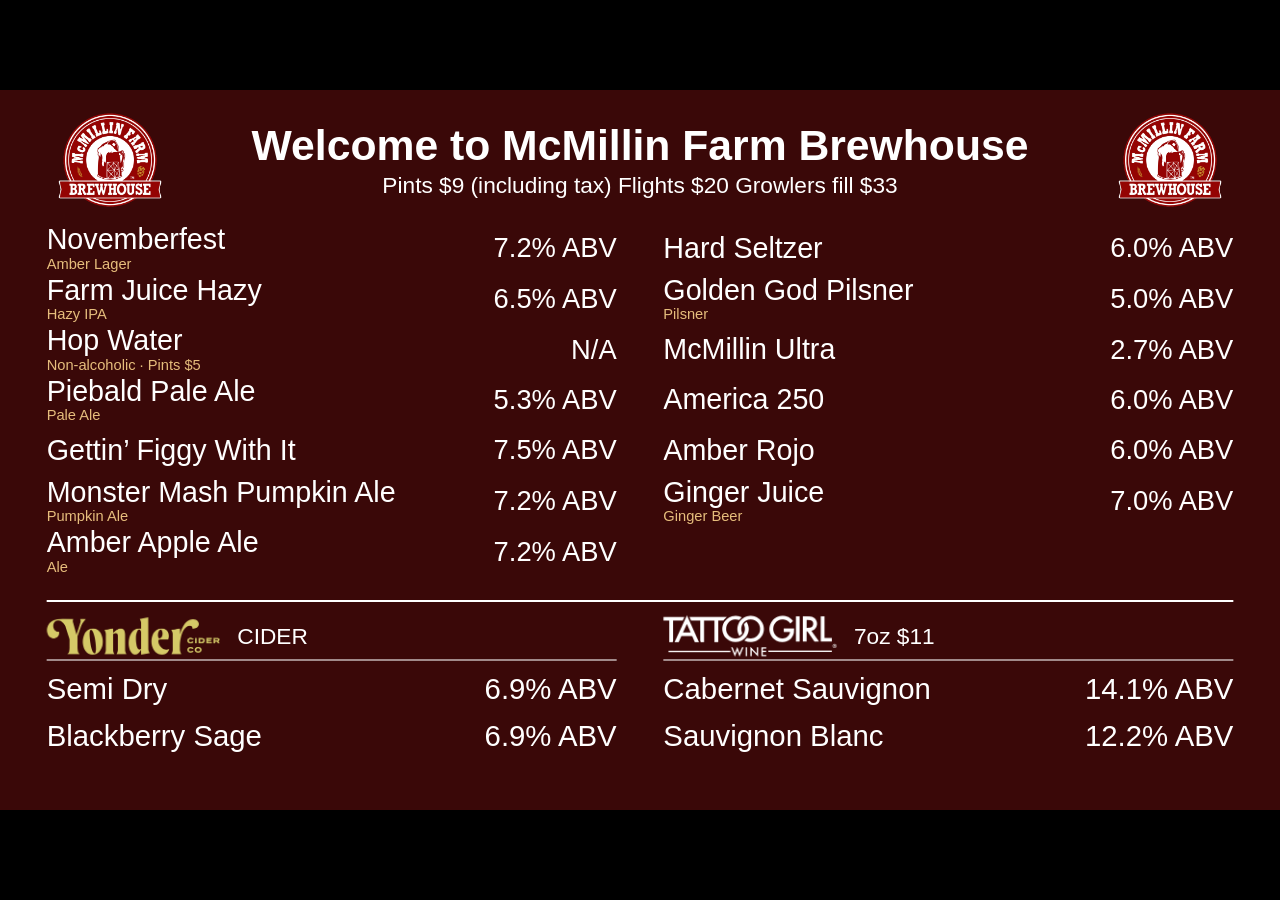
==== index.html @ 9566ae7b "Add files via upload" ====
<!DOCTYPE html>
<html lang="en">
<head>
<meta charset="utf-8">
<meta name="viewport" content="width=device-width, initial-scale=1">
<title>McMillin Farm Brewhouse Tap List</title>
<link rel="stylesheet" href="slide.css">
<style>html,body{margin:0;padding:0;background:#000;overflow:hidden}</style>
</head>
<body>
<div class="screen"><div class="stage" id="stage"><div class="loading">Loading tap list&hellip;</div></div></div>
<script src="slide.js"></script>
<script>
(function () {
  var POLL_MS = 60 * 1000;          // look for a new tap list every minute
  var REDRAW_MS = 10 * 60 * 1000;   // also redraw every 10 minutes so "New on tap" tags expire on their own
  var stage = document.getElementById('stage');
  var lastText = '', data = null, lastDraw = 0;

  function draw() {
    if (!data) return;
    stage.innerHTML = Slide.stageHTML(data);
    Slide.fitFull(stage);
    lastDraw = Date.now();
  }
  function load() {
    var x = new XMLHttpRequest();
    x.open('GET', 'data.json?t=' + Date.now(), true);
    x.onload = function () {
      if (x.status !== 200) return;       // keep showing what is already on screen
      try {
        if (x.responseText !== lastText) {
          data = JSON.parse(x.responseText);
          lastText = x.responseText;
          draw();
        } else if (Date.now() - lastDraw > REDRAW_MS) {
          draw();
        }
      } catch (e) { /* bad data: keep the current screen */ }
    };
    x.send();
  }
  window.addEventListener('resize', function () { Slide.fitFull(stage); });
  Slide.fitFull(stage);
  load();
  setInterval(load, POLL_MS);
})();
</script>
</body>
</html>
---- slide.css ----
/* The 1920x1080 slide. Used by index.html (TV / website) and the manager preview. */
.screen{position:fixed;top:0;left:0;right:0;bottom:0;background:#000;overflow:hidden}
.stage{position:absolute;left:0;top:0;width:1920px;height:1080px;-webkit-transform-origin:0 0;transform-origin:0 0;background:#3a0808;color:#fff;font-family:"Helvetica Neue",Helvetica,Arial,sans-serif;display:-webkit-flex;display:flex;-webkit-flex-direction:column;flex-direction:column;padding:30px 70px 36px;box-sizing:border-box}
.stage .hd{display:grid;grid-template-columns:190px 1fr 190px;align-items:center;height:150px;-webkit-flex:none;flex:none}
.stage .hd h1{font-size:64px;margin:0;text-align:center;font-weight:700;line-height:1.1;color:#fff}
.stage .hd p{font-size:34px;margin:6px 0 0;text-align:center;line-height:1.1}
.stage .hd img{max-height:140px;max-width:180px;object-fit:contain;justify-self:center}
.stage .beers{-webkit-flex:1;flex:1;display:grid;grid-template-columns:1fr 1fr;grid-column-gap:70px;column-gap:70px;align-content:start;padding-top:20px;min-height:0}
.stage .brow{display:-webkit-flex;display:flex;justify-content:space-between;align-items:center}
.stage .bl{min-width:0;-webkit-flex:1;flex:1}
.stage .name{font-weight:500;line-height:1.1;white-space:nowrap;overflow:hidden;text-overflow:ellipsis;min-width:0}
.stage .sub{color:#e6bd7c;line-height:1.2;white-space:nowrap}
.stage .abv{white-space:nowrap;font-variant-numeric:tabular-nums;margin-left:20px;-webkit-flex:none;flex:none}
.stage .nl{display:-webkit-flex;display:flex;align-items:center;min-width:0}
.stage .new{-webkit-flex:none;flex:none;margin-left:16px;background:#e6bd7c;color:#3a0808;font-weight:700;text-transform:uppercase;letter-spacing:.06em;border-radius:999px;padding:.12em .8em;line-height:1.3;white-space:nowrap}
.stage .sep{border-top:3px solid #fff;-webkit-flex:none;flex:none}
.stage .bottom{display:-webkit-flex;display:flex;height:260px;padding-top:16px;-webkit-flex:none;flex:none}
.stage .grp{-webkit-flex:1;flex:1;min-width:0}
.stage .grp+.grp{margin-left:70px}
.stage .ghd{display:-webkit-flex;display:flex;align-items:center;height:70px;border-bottom:2px solid rgba(255,255,255,.7);margin-bottom:8px}
.stage .ghd img{max-height:64px;max-width:260px;object-fit:contain;margin-right:26px}
.stage .wm{font-family:Georgia,"Times New Roman",serif;font-size:50px;color:#d8c46a;font-weight:700;white-space:nowrap;margin-right:26px}
.stage .gsub{font-size:34px}
.stage .loading{font-size:40px;text-align:center;margin-top:300px;color:#e6bd7c}
.pv{position:relative;width:100%;border-radius:8px;overflow:hidden;background:#000}
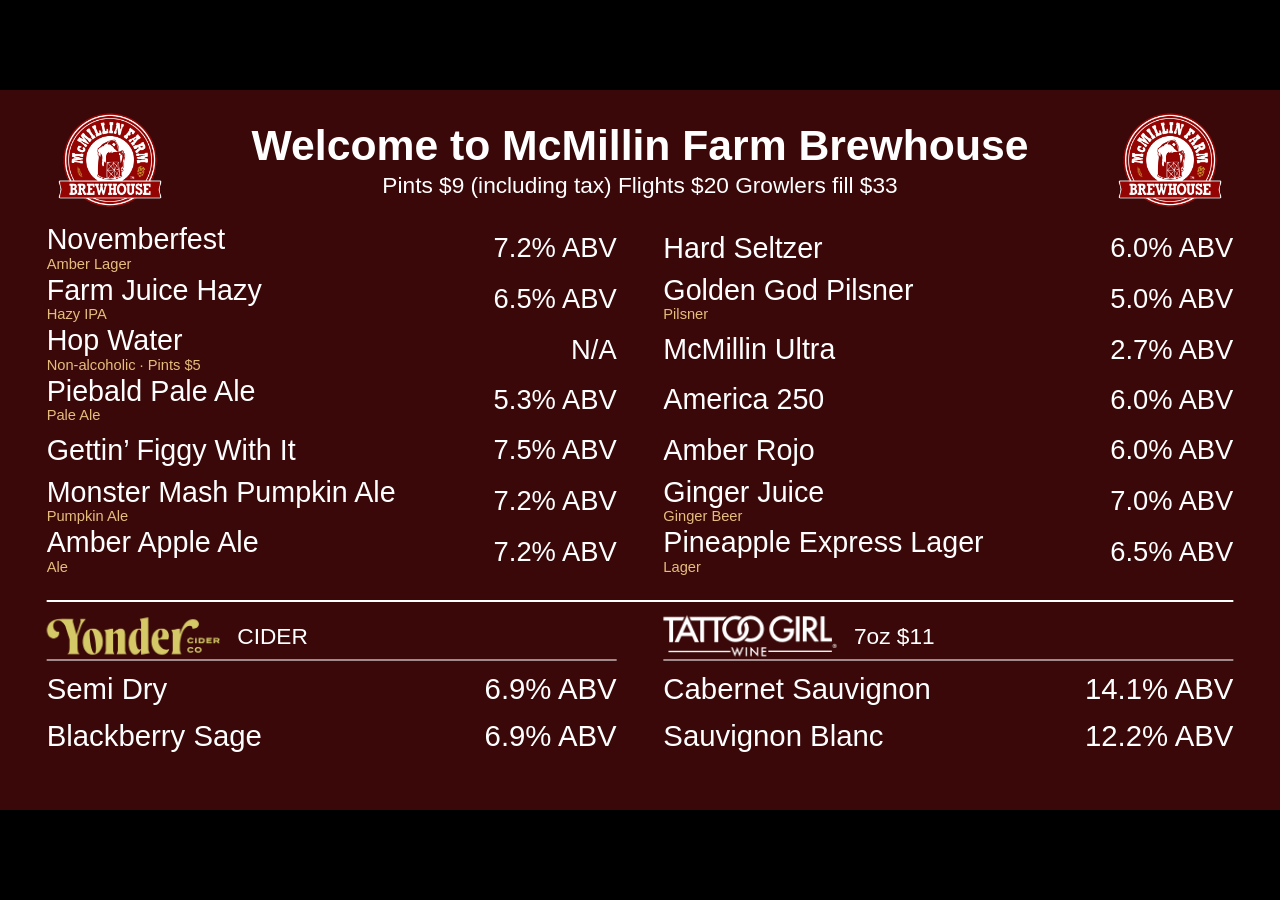
==== commit 0a31da3a: "Add files via upload" ====
--- a/index.html
+++ b/index.html
@@ -4,6 +4,9 @@
 <meta charset="utf-8">
 <meta name="viewport" content="width=device-width, initial-scale=1">
 <title>McMillin Farm Brewhouse Tap List</title>
+<link rel="icon" type="image/png" href="icon-192.png">
+<link rel="apple-touch-icon" href="apple-touch-icon.png">
+
 <link rel="stylesheet" href="slide.css">
 <style>html,body{margin:0;padding:0;background:#000;overflow:hidden}</style>
 </head>
